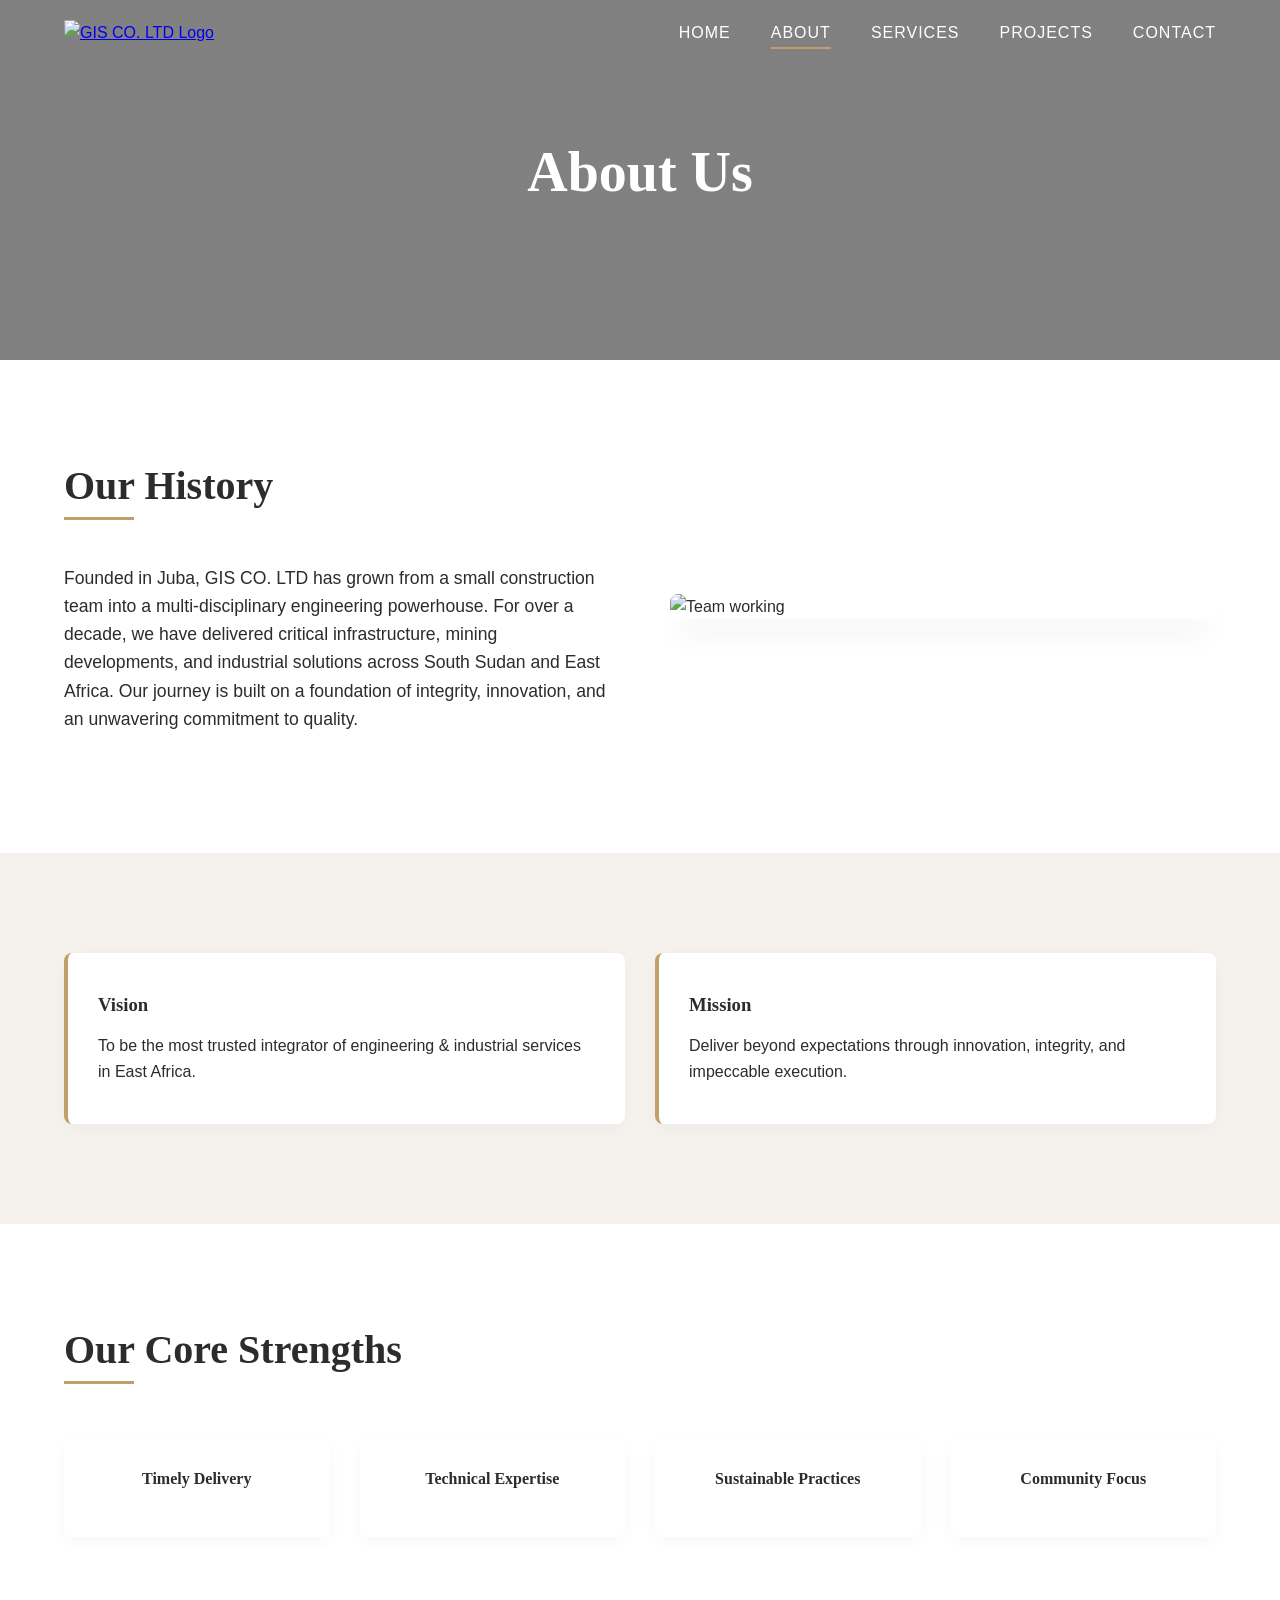
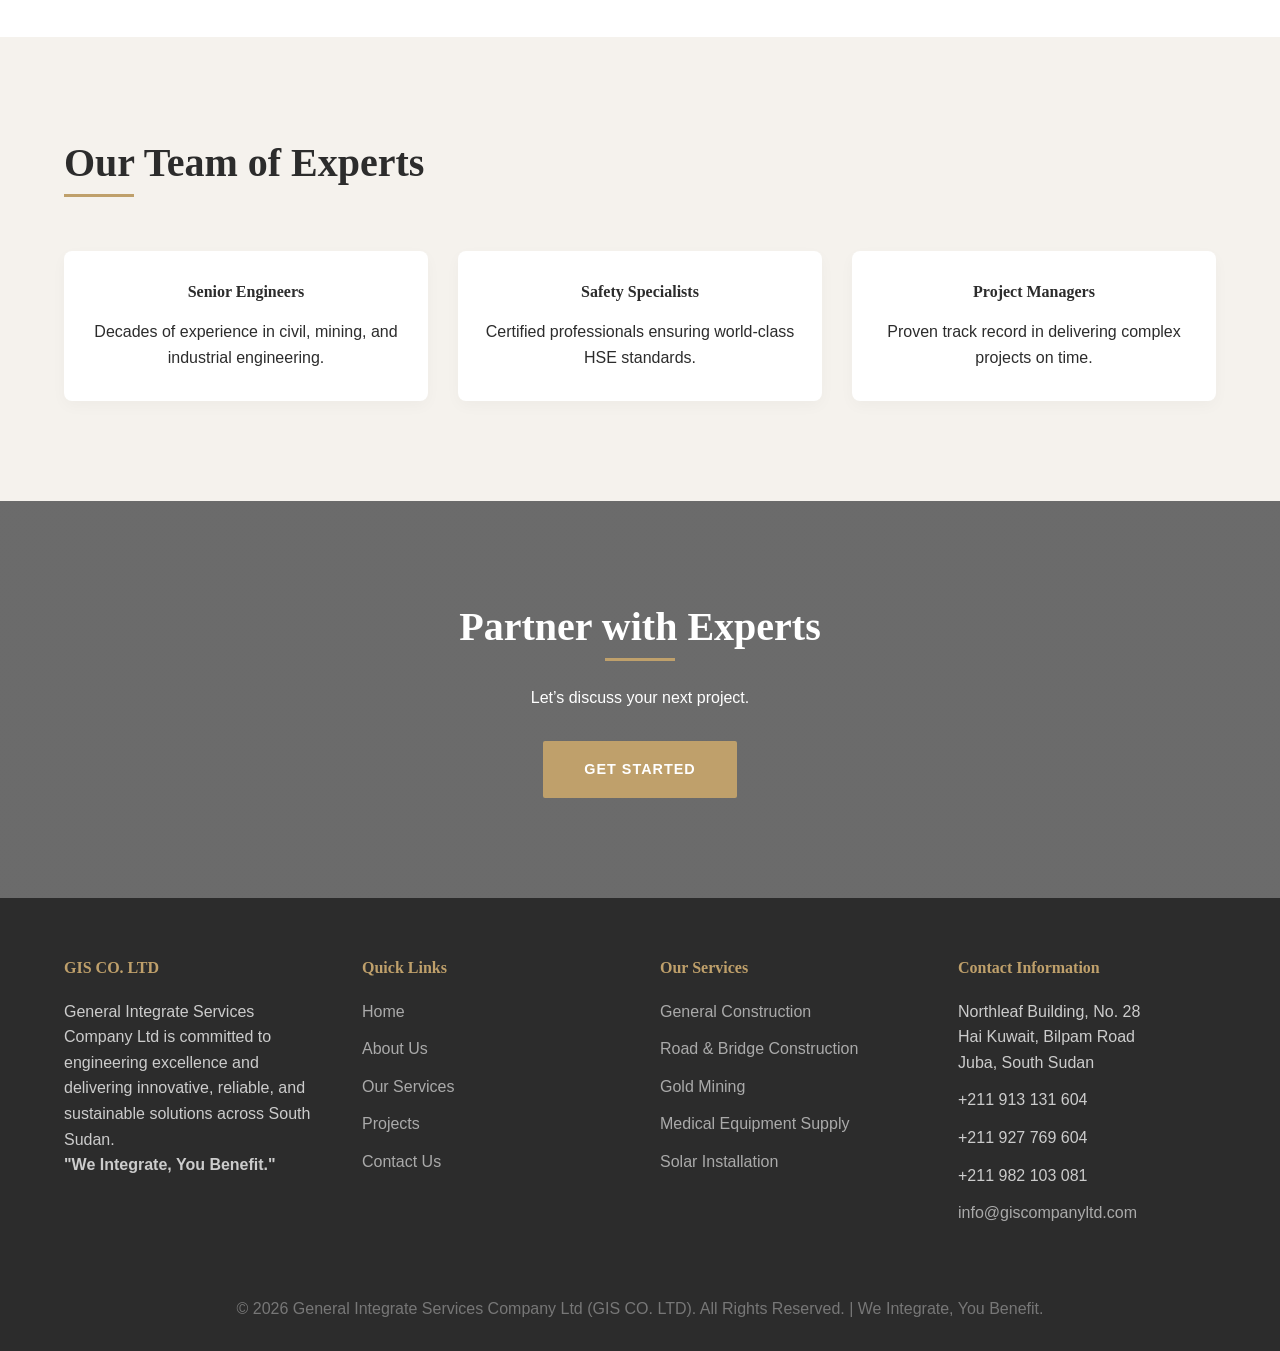
==== about.html @ f545935a "Update about.html" ====
<!DOCTYPE html>
<html lang="en">
<head>
  <meta charset="UTF-8">
  <meta name="viewport" content="width=device-width, initial-scale=1.0">
  <title>GIS CO. LTD – About Us</title>
  <link rel="stylesheet" href="style.css">
</head>
<body>
  <header id="header">
    <div class="container nav-container">
      <div class="logo">
  <a href="index.html">
    <img src="assets/aroadlogo.jpg" alt="GIS CO. LTD Logo">
  </a>
</div>
      <div class="hamburger" id="hamburger"><span></span><span></span><span></span></div>
      <ul class="nav-menu" id="navMenu">
        <li><a href="index.html" class="nav-link">Home</a></li>
        <li><a href="about.html" class="nav-link active">About</a></li>
        <li class="dropdown">
          <a href="services.html" class="nav-link">Services <i class="fas fa-chevron-down"></i></a>
          <div class="dropdown-content">
            <a href="services.html#general-construction">General Construction</a>
            <a href="services.html#real-estate">Real Estate</a>
            <a href="services.html#road-bridge">Road & Bridge</a>
            <a href="services.html#gold-mining">Gold Mining</a>
            <a href="services.html#agriculture">Agriculture</a>
            <a href="services.html#medical-equipment">Medical Equipment</a>
            <a href="services.html#safety-materials">Safety Materials</a>
            <a href="services.html#import-export">Import & Export</a>
            <a href="services.html#petroleum-supply">Petroleum Supply</a>
            <a href="services.html#solar-installation">Solar Installation</a>
            <a href="services.html#heavy-equipment">Heavy Equipment Hire</a>
          </div>
        </li>
        <li><a href="projects.html" class="nav-link">Projects</a></li>
        <li><a href="contact.html" class="nav-link">Contact</a></li>
      </ul>
    </div>
  </header>

  <!-- Page Header with half background -->
  <div class="page-header" style="background: linear-gradient(rgba(44,44,44,0.6), rgba(44,44,44,0.6)), url('https://images.unsplash.com/photo-1581094794329-c8112a89af12?q=80&w=2070') center/cover no-repeat;">
    <div class="container"><h1>About Us</h1></div>
  </div>

  <!-- History with team image -->
  <section class="section-padding">
    <div class="container">
      <div class="about-grid">
        <div class="about-text">
          <h2>Our History</h2>
          <p>Founded in Juba, GIS CO. LTD has grown from a small construction team into a multi‑disciplinary engineering powerhouse. For over a decade, we have delivered critical infrastructure, mining developments, and industrial solutions across South Sudan and East Africa. Our journey is built on a foundation of integrity, innovation, and an unwavering commitment to quality.</p>
        </div>
        <div class="about-image"><img src="assets/aroadhigh.jpg" alt="Team working" loading="lazy"></div>
      </div>
    </div>
  </section>

  <!-- Vision & Mission -->
  <section class="section-padding bg-beige">
    <div class="container">
      <div class="vision-mission">
        <div class="vm-card"><i class="fas fa-eye"></i><h3>Vision</h3><p>To be the most trusted integrator of engineering & industrial services in East Africa.</p></div>
        <div class="vm-card"><i class="fas fa-bullseye"></i><h3>Mission</h3><p>Deliver beyond expectations through innovation, integrity, and impeccable execution.</p></div>
      </div>
    </div>
  </section>

  <!-- Core Strengths -->
  <section class="section-padding">
    <div class="container">
      <h2>Our Core Strengths</h2>
      <div class="core-values" style="grid-template-columns: repeat(4,1fr);">
        <div class="value-card"><i class="fas fa-clock"></i><h4>Timely Delivery</h4></div>
        <div class="value-card"><i class="fas fa-microscope"></i><h4>Technical Expertise</h4></div>
        <div class="value-card"><i class="fas fa-leaf"></i><h4>Sustainable Practices</h4></div>
        <div class="value-card"><i class="fas fa-hand-holding-heart"></i><h4>Community Focus</h4></div>
      </div>
    </div>
  </section>

  <!-- Team Section (expertise, no names/images) -->
  <section class="section-padding bg-beige">
    <div class="container">
      <h2>Our Team of Experts</h2>
      <div class="core-values" style="grid-template-columns: repeat(3,1fr);">
        <div class="value-card"><i class="fas fa-users"></i><h4>Senior Engineers</h4><p>Decades of experience in civil, mining, and industrial engineering.</p></div>
        <div class="value-card"><i class="fas fa-helmet-safety"></i><h4>Safety Specialists</h4><p>Certified professionals ensuring world‑class HSE standards.</p></div>
        <div class="value-card"><i class="fas fa-chart-line"></i><h4>Project Managers</h4><p>Proven track record in delivering complex projects on time.</p></div>
      </div>
    </div>
  </section>

  <!-- Call to Action -->
  <section class="cta-section">
    <div class="container">
      <h2>Partner with Experts</h2>
      <p>Let’s discuss your next project.</p>
      <a href="contact.html" class="btn btn-gold">Get Started</a>
    </div>
  </section>

  <!-- Footer -->
<footer>
  <div class="footer-grid">
    
    <!-- Company Info -->
    <div class="footer-col">
      <h4>GIS CO. LTD</h4>
      <p>General Integrate Services Company Ltd is committed to engineering excellence and delivering innovative, reliable, and sustainable solutions across South Sudan.</p>
      <p><strong>"We Integrate, You Benefit."</strong></p>
    </div>

    <!-- Quick Links -->
    <div class="footer-col">
      <h4>Quick Links</h4>
      <ul>
        <li><a href="index.html">Home</a></li>
        <li><a href="about.html">About Us</a></li>
        <li><a href="services.html">Our Services</a></li>
        <li><a href="projects.html">Projects</a></li>
        <li><a href="contact.html">Contact Us</a></li>
      </ul>
    </div>

    <!-- Services -->
    <div class="footer-col">
      <h4>Our Services</h4>
      <ul>
        <li><a href="services.html#general-construction">General Construction</a></li>
        <li><a href="services.html#road-bridge">Road & Bridge Construction</a></li>
        <li><a href="services.html#gold-mining">Gold Mining</a></li>
        <li><a href="services.html#medical-equipment">Medical Equipment Supply</a></li>
        <li><a href="services.html#solar-installation">Solar Installation</a></li>
      </ul>
    </div>

    <!-- Contact Info -->
    <div class="footer-col">
      <h4>Contact Information</h4>
      <ul class="contact-info">
        <li><i class="fas fa-map-marker-alt"></i> Northleaf Building, No. 28<br>
            Hai Kuwait, Bilpam Road<br>
            Juba, South Sudan</li>

        <li><i class="fas fa-phone-alt"></i> +211 913 131 604</li>
        <li><i class="fas fa-phone-alt"></i> +211 927 769 604</li>
        <li><i class="fas fa-phone-alt"></i> +211 982 103 081</li>

        <li><i class="fas fa-envelope"></i> 
          <a href="mailto:giscompanyltd.com">info@giscompanyltd.com</a>
        </li>
      </ul>

      <!-- Social Icons -->
      <div class="social-icons">
        <a href="#" target="_blank"><i class="fab fa-facebook-f"></i></a>
        <a href="#" target="_blank"><i class="fab fa-linkedin-in"></i></a>
        <a href="#" target="_blank"><i class="fab fa-instagram"></i></a>
      </div>
    </div>

  </div>

  <!-- Bottom Copyright -->
  <div class="copyright">
    © 2026 General Integrate Services Company Ltd (GIS CO. LTD). All Rights Reserved. | We Integrate, You Benefit.
  </div>
</footer>
  
<script src="script.js"></script>
</body>
</html>
---- style.css ----
/* ---------- RESET & BASE ---------- */
* {
  margin: 0;
  padding: 0;
  box-sizing: border-box;
}

:root {
  --charcoal: #2c2c2c;
  --gold: #bfa06b;
  --white: #ffffff;
  --beige: #f5f2ed;
  --light-gray: #f8f8f8;
  --dark-overlay: rgba(44, 44, 44, 0.7);
  --transition: all 0.3s ease;
  --font-serif: 'Playfair Display', serif;
  --font-sans: 'Lato', sans-serif;
}

body {
  font-family: var(--font-sans);
  color: var(--charcoal);
  background-color: var(--white);
  overflow-x: hidden;
  line-height: 1.6;
}

h1, h2, h3, h4, h5, h6 {
  font-family: var(--font-serif);
  font-weight: 600;
  line-height: 1.3;
  margin-bottom: 1rem;
}

h2 {
  font-size: 2.5rem;
  position: relative;
  display: inline-block;
  margin-bottom: 2rem;
}
h2:after {
  content: '';
  position: absolute;
  bottom: -8px;
  left: 0;
  width: 70px;
  height: 3px;
  background: var(--gold);
}

img {
  max-width: 100%;
  height: auto;
  display: block;
}

.container {
  width: 90%;
  max-width: 1300px;
  margin: 0 auto;
}

/* ---------- BUTTONS ---------- */
.btn {
  display: inline-block;
  padding: 1rem 2.5rem;
  background-color: var(--gold);
  color: var(--white);
  text-decoration: none;
  font-weight: 600;
  border: none;
  border-radius: 2px;
  transition: var(--transition);
  cursor: pointer;
  letter-spacing: 1px;
  text-transform: uppercase;
  font-size: 0.9rem;
  border: 1px solid transparent;
}
.btn:hover {
  background-color: #a88a5a;
  transform: translateY(-3px);
  box-shadow: 0 5px 15px rgba(0, 0, 0, 0.1);
}
.btn-outline {
  background: transparent;
  border: 1px solid var(--gold);
  color: var(--gold);
}
.btn-outline:hover {
  background: var(--gold);
  color: var(--white);
}
.btn-gold {
  background: var(--gold);
  color: var(--white);
}

/* ---------- HEADER & NAVIGATION ---------- */
header {
  position: fixed;
  top: 0;
  left: 0;
  width: 100%;
  background: transparent;
  z-index: 1000;
  transition: var(--transition);
  padding: 20px 0;
}
header.scrolled {
  background: rgba(255,255,255,0.95);
  backdrop-filter: blur(8px);
  box-shadow: 0 2px 20px rgba(0,0,0,0.05);
  padding: 10px 0;
}
header.scrolled .logo-text,
header.scrolled .nav-menu a {
  color: var(--charcoal);
}
header.scrolled .nav-menu a:before {
  background: var(--gold);
}

.nav-container {
  display: flex;
  justify-content: space-between;
  align-items: center;
}

.logo-text {
  font-family: var(--font-serif);
  font-size: 1.9rem;
  font-weight: 700;
  color: var(--white);
  transition: var(--transition);
}
.logo-text span {
  color: var(--gold);
}

.nav-menu {
  display: flex;
  list-style: none;
  gap: 40px;
}
.nav-menu li {
  position: relative;
}
.nav-menu a {
  text-decoration: none;
  color: var(--white);
  font-weight: 500;
  font-size: 1rem;
  text-transform: uppercase;
  letter-spacing: 1px;
  padding: 8px 0;
  transition: var(--transition);
  position: relative;
}
.nav-menu a:before {
  content: '';
  position: absolute;
  bottom: 0;
  left: 0;
  width: 0;
  height: 2px;
  background: var(--gold);
  transition: var(--transition);
}
.nav-menu a:hover:before,
.nav-menu a.active:before {
  width: 100%;
}

/* dropdown */
.dropdown-content {
  position: absolute;
  top: 100%;
  left: -20px;
  background: var(--white);
  min-width: 250px;
  box-shadow: 0 10px 30px rgba(0,0,0,0.1);
  border-radius: 4px;
  padding: 12px 0;
  opacity: 0;
  visibility: hidden;
  transform: translateY(10px);
  transition: var(--transition);
  border: 1px solid var(--beige);
  z-index: 100;
}
.dropdown:hover .dropdown-content {
  opacity: 1;
  visibility: visible;
  transform: translateY(0);
}
.dropdown-content a {
  display: block;
  padding: 8px 20px;
  color: var(--charcoal);
  text-transform: none;
  font-weight: 400;
  font-size: 0.95rem;
  border-left: 3px solid transparent;
}
.dropdown-content a:hover {
  background: var(--beige);
  border-left: 3px solid var(--gold);
  color: var(--charcoal);
}
.dropdown-content a:before { display: none; }

/* mobile menu */
.hamburger {
  display: none;
  flex-direction: column;
  gap: 6px;
  cursor: pointer;
  z-index: 2000;
}
.hamburger span {
  width: 30px;
  height: 3px;
  background: var(--gold);
  transition: var(--transition);
}
header.scrolled .hamburger span {
  background: var(--charcoal);
}

/* ---------- HERO (index) ---------- */
.hero {
  height: 100vh;
  display: flex;
  align-items: center;
  justify-content: center;
  text-align: center;
  color: var(--white);
}
.hero-content h1 {
  font-size: clamp(2.2rem, 8vw, 5rem);
  font-weight: 700;
  line-height: 1.1;
  max-width: 1000px;
  margin: 0 auto 20px;
}
.hero-content .typing-container {
  font-size: 1.8rem;
  margin-bottom: 40px;
  min-height: 4rem;
}
.hero-content .typing {
  color: var(--gold);
  font-weight: 500;
  border-right: 3px solid var(--gold);
  padding-right: 8px;
}

/* ---------- PAGE HEADER (other pages) ---------- */
.page-header {
  height: 40vh;
  display: flex;
  align-items: center;
  justify-content: center;
  text-align: center;
  color: var(--white);
  background-size: cover;
  background-position: center;
}
.page-header h1 {
  font-size: 3.5rem;
  font-weight: 700;
}

/* ---------- SECTIONS ---------- */
.section-padding {
  padding: 100px 0;
}
.bg-beige {
  background-color: var(--beige);
}

/* about grid */
.about-grid {
  display: grid;
  grid-template-columns: 1fr 1fr;
  gap: 60px;
  align-items: center;
}
.about-text p {
  color: var(--charcoal);
  font-size: 1.1rem;
  margin: 20px 0;
}
.about-image img {
  width: 100%;
  border-radius: 8px;
  box-shadow: 0 20px 30px -10px rgba(0,0,0,0.2);
}

/* vision mission cards */
.vision-mission {
  display: grid;
  grid-template-columns: 1fr 1fr;
  gap: 30px;
}
.vm-card {
  background: var(--white);
  padding: 40px 30px;
  border-radius: 8px;
  box-shadow: 0 5px 20px rgba(0,0,0,0.03);
  border-left: 4px solid var(--gold);
  transition: var(--transition);
}
.vm-card:hover {
  transform: translateY(-5px);
  box-shadow: 0 15px 30px rgba(0,0,0,0.1);
}
.vm-card i {
  font-size: 2.5rem;
  color: var(--gold);
  margin-bottom: 20px;
}

/* core values / strengths */
.core-values {
  display: grid;
  gap: 30px;
  margin-top: 30px;
}
.value-card {
  background: var(--white);
  padding: 30px 20px;
  text-align: center;
  border-radius: 8px;
  box-shadow: 0 5px 15px rgba(0,0,0,0.03);
  transition: var(--transition);
  border: 1px solid transparent;
}
.value-card:hover {
  border-color: var(--gold);
  transform: scale(1.02);
  box-shadow: 0 10px 25px rgba(191,160,107,0.1);
}
.value-card i {
  font-size: 2rem;
  color: var(--gold);
  margin-bottom: 15px;
}

/* services grid (detailed) */
.services-grid {
  display: grid;
  grid-template-columns: repeat(auto-fill, minmax(340px, 1fr));
  gap: 30px;
  margin-top: 30px;
}
.service-card {
  background: var(--white);
  border-radius: 8px;
  overflow: hidden;
  box-shadow: 0 5px 20px rgba(0,0,0,0.02);
  transition: var(--transition);
  border: 1px solid #eee;
}
.service-card:hover {
  transform: translateY(-8px);
  box-shadow: 0 20px 30px -10px rgba(191,160,107,0.2);
  border-color: var(--gold);
}
.service-img {
  height: 220px;
  background-size: cover;
  background-position: center;
}
.service-info {
  padding: 25px;
}
.service-info h3 {
  color: var(--charcoal);
  font-size: 1.6rem;
  margin-bottom: 10px;
}
.service-bullets {
  list-style: none;
  margin: 15px 0;
}
.service-bullets li {
  margin-bottom: 6px;
  font-size: 0.95rem;
  display: flex;
  align-items: center;
  gap: 8px;
}
.service-bullets li i {
  color: var(--gold);
  font-size: 0.8rem;
}
.service-desc {
  color: #555;
  font-size: 0.95rem;
  margin: 15px 0 0;
  font-style: italic;
  border-top: 1px dashed #ddd;
  padding-top: 15px;
}

/* projects grid */
.projects-grid {
  display: grid;
  grid-template-columns: repeat(3, 1fr);
  gap: 20px;
}
.project-item {
  position: relative;
  overflow: hidden;
  border-radius: 8px;
  cursor: pointer;
  aspect-ratio: 4/3;
}
.project-item img {
  width: 100%;
  height: 100%;
  object-fit: cover;
  transition: transform 0.6s;
}
.project-item:hover img {
  transform: scale(1.08);
}
.project-overlay {
  position: absolute;
  top: 0;
  left: 0;
  width: 100%;
  height: 100%;
  background: linear-gradient(to top, rgba(44,44,44,0.9), transparent);
  display: flex;
  align-items: flex-end;
  padding: 20px;
  opacity: 0;
  transition: var(--transition);
}
.project-item:hover .project-overlay {
  opacity: 1;
}
.project-overlay h4 {
  color: var(--gold);
  font-size: 1.3rem;
}

/* lightbox (simple) */
.lightbox {
  position: fixed;
  top: 0; left: 0; width: 100%; height: 100%;
  background: rgba(44,44,44,0.95);
  z-index: 3000;
  display: flex;
  align-items: center;
  justify-content: center;
  opacity: 0;
  visibility: hidden;
  transition: var(--transition);
}
.lightbox.active {
  opacity: 1;
  visibility: visible;
}
.lightbox img {
  max-width: 90%;
  max-height: 90%;
  border: 3px solid var(--gold);
}
.close-lightbox {
  position: absolute;
  top: 30px; right: 50px;
  color: var(--gold);
  font-size: 3rem;
  cursor: pointer;
}

/* contact page */
.contact-grid {
  display: grid;
  grid-template-columns: 1fr 1fr;
  gap: 50px;
}
.contact-form input, .contact-form textarea {
  width: 100%;
  padding: 16px;
  margin-bottom: 20px;
  background: var(--light-gray);
  border: 1px solid #ddd;
  border-radius: 4px;
  color: var(--charcoal);
  transition: var(--transition);
}
.contact-form input:focus, .contact-form textarea:focus {
  outline: none;
  border-color: var(--gold);
}
.contact-form button {
  border: none;
  background: var(--gold);
  color: var(--white);
  padding: 16px 40px;
  font-weight: 700;
  width: 100%;
  border-radius: 4px;
  transition: var(--transition);
  cursor: pointer;
}
.contact-form button:hover {
  background: transparent;
  border: 2px solid var(--gold);
  color: var(--gold);
}
.contact-details i {
  color: var(--gold);
  width: 30px;
}
.contact-details p {
  margin: 20px 0;
}
.contact-details a {
  color: var(--charcoal);
  text-decoration: none;
}
.contact-details a:hover {
  color: var(--gold);
}
.map {
  margin-top: 40px;
  border-radius: 8px;
  overflow: hidden;
  border: 2px solid #eee;
}

/* CTA Section (common background) */
.cta-section {
  background: linear-gradient(var(--dark-overlay), var(--dark-overlay)), url('https://images.unsplash.com/photo-1541888946425-d81bb19240f5?q=80&w=2070') center/cover fixed;
  padding: 100px 0;
  text-align: center;
  color: var(--white);
}
.cta-section h2 {
  color: var(--white);
}
.cta-section h2:after {
  background: var(--gold);
  left: 50%;
  transform: translateX(-50%);
}
.cta-section .btn {
  margin-top: 30px;
}

/* footer */
footer {
  background: var(--charcoal);
  color: #ccc;
  padding: 60px 5% 30px;
}
.footer-grid {
  display: grid;
  grid-template-columns: repeat(auto-fit, minmax(200px, 1fr));
  gap: 40px;
  max-width: 1300px;
  margin: 0 auto;
}
.footer-col h4 {
  color: var(--gold);
  margin-bottom: 20px;
}
.footer-col ul {
  list-style: none;
}
.footer-col li {
  margin: 12px 0;
}
.footer-col a {
  color: #aaa;
  text-decoration: none;
  transition: var(--transition);
}
.footer-col a:hover {
  color: var(--gold);
}
.social-icons {
  display: flex;
  gap: 20px;
  margin-top: 20px;
}
.social-icons a {
  color: #aaa;
  font-size: 1.4rem;
  transition: var(--transition);
}
.social-icons a:hover {
  color: var(--gold);
  transform: translateY(-3px);
}
.copyright {
  text-align: center;
  margin-top: 50px;
  color: #777;
}

/* floating whatsapp */
.whatsapp-float {
  position: fixed;
  bottom: 30px;
  right: 30px;
  background: #25D366;
  width: 60px;
  height: 60px;
  border-radius: 50%;
  display: flex;
  align-items: center;
  justify-content: center;
  color: white;
  font-size: 2rem;
  box-shadow: 0 10px 20px rgba(0,0,0,0.2);
  z-index: 100;
  transition: var(--transition);
}
.whatsapp-float:hover {
  transform: scale(1.1);
  background: #128C7E;
}

/* ---------- RESPONSIVE ---------- */
@media (max-width: 992px) {
  .hamburger {
    display: flex;
  }
  .nav-menu {
    position: fixed;
    top: 0;
    right: -100%;
    width: 300px;
    height: 100vh;
    background: var(--white);
    flex-direction: column;
    padding: 100px 30px;
    gap: 25px;
    transition: 0.4s;
    box-shadow: -5px 0 20px rgba(0,0,0,0.1);
  }
  .nav-menu.active {
    right: 0;
  }
  .nav-menu a {
    color: var(--charcoal);
  }
  .dropdown-content {
    position: static;
    opacity: 1;
    visibility: visible;
    transform: none;
    background: transparent;
    box-shadow: none;
    padding: 10px 0 0 20px;
    display: none;
    border: none;
  }
  .dropdown.open .dropdown-content {
    display: block;
  }
  .dropdown-content a {
    padding: 8px 0;
    border-left: none;
  }
  .about-grid, .contact-grid, .vision-mission {
    grid-template-columns: 1fr;
  }
  .core-values {
    grid-template-columns: repeat(2,1fr) !important;
  }
  .projects-grid {
    grid-template-columns: repeat(2,1fr);
  }
}
@media (max-width: 600px) {
  h2 {
    font-size: 2rem;
  }
  .hero-content .typing-container {
    font-size: 1.2rem;
  }
  .core-values {
    grid-template-columns: 1fr !important;
  }
  .projects-grid {
    grid-template-columns: 1fr;
  }
}
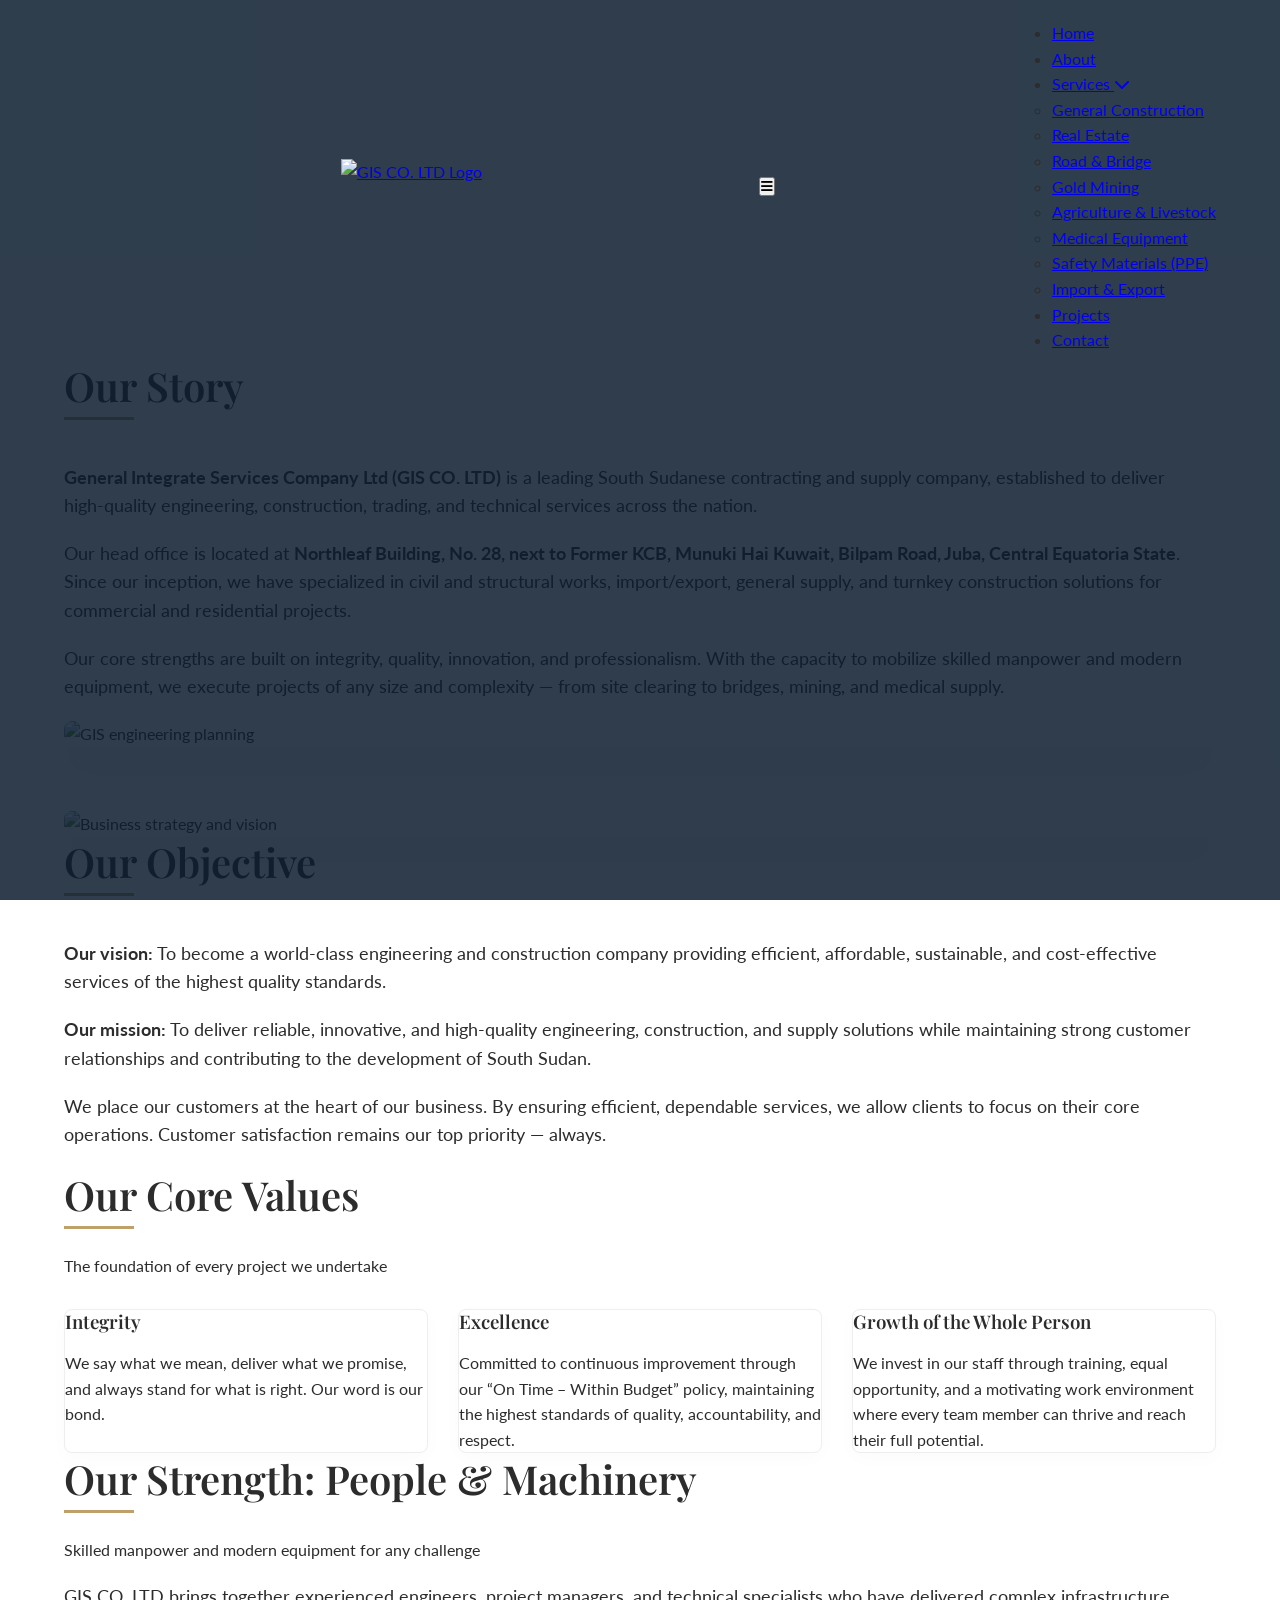
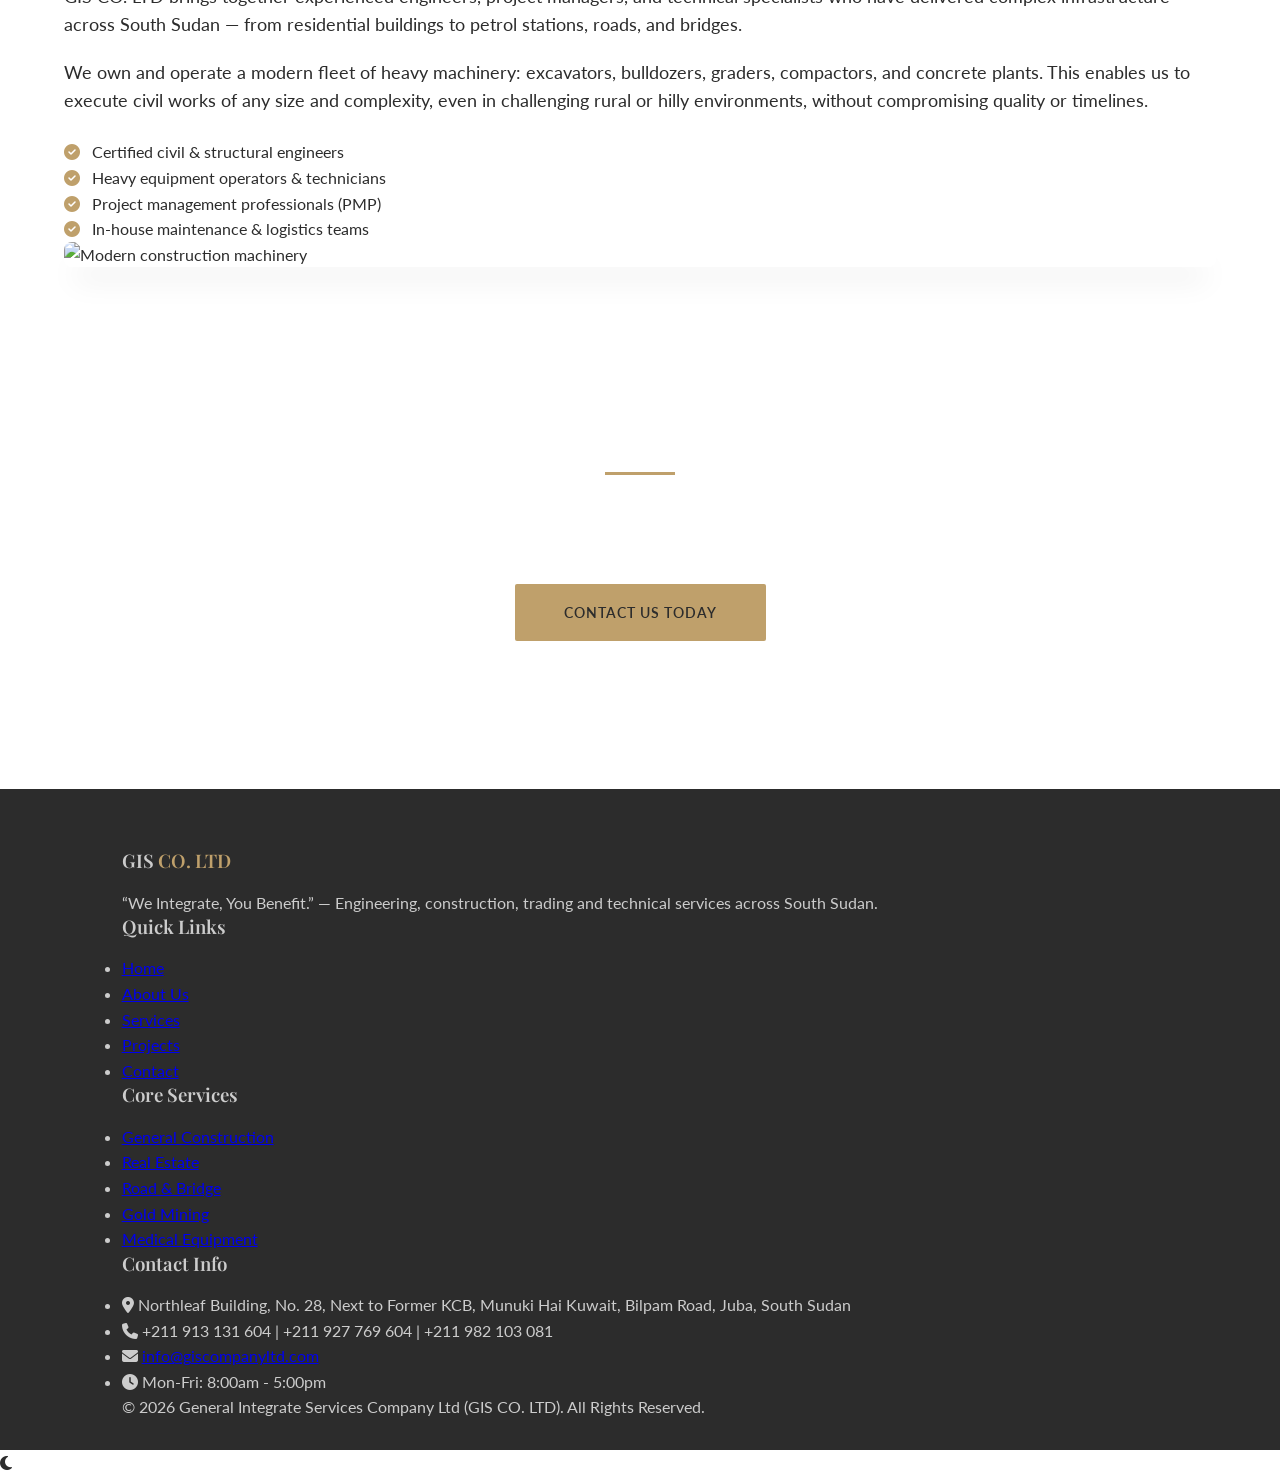
==== commit 1164871c: "Update about.html" ====
--- a/about.html
+++ b/about.html
@@ -1,175 +1,218 @@
 <!DOCTYPE html>
 <html lang="en">
 <head>
-  <meta charset="UTF-8">
-  <meta name="viewport" content="width=device-width, initial-scale=1.0">
-  <title>GIS CO. LTD – About Us</title>
-  <link rel="stylesheet" href="style.css">
+    <meta charset="UTF-8">
+    <meta name="viewport" content="width=device-width, initial-scale=1.0">
+    <title>About Us | GIS CO. LTD</title>
+    <!-- same fonts & css -->
+    <link rel="stylesheet" href="https://fonts.googleapis.com/css2?family=Playfair+Display:wght@400;500;600;700&family=Lato:wght@300;400;700&display=swap">
+    <link rel="stylesheet" href="https://cdnjs.cloudflare.com/ajax/libs/font-awesome/6.4.0/css/all.min.css">
+    <link rel="stylesheet" href="style.css">
+    <!-- tiny style for text logo (same as index) -->
+    <style>
+        .logo-text { font-size: 1.8rem; font-weight: 700; color: var(--gold, #c8a645); line-height: 1.2; }
+        .logo-text span { color: #fff; font-weight: 400; font-size: 1.2rem; display: block; }
+        @media (min-width: 768px) { .logo-text span { display: inline; margin-left: 0.5rem; } }
+    </style>
 </head>
 <body>
-  <header id="header">
-    <div class="container nav-container">
-      <div class="logo">
+    <!-- Header & Navigation (GIS CO. LTD) -->
+    <header>
+        <div class="container nav-container">
+            <a href="index.html" class="logo">
+                <!-- text logo, no asset needed -->
+                <div class="logo">
   <a href="index.html">
-    <img src="assets/aroadlogo.jpg" alt="GIS CO. LTD Logo">
+    <img src="images/logo.png" alt="GIS CO. LTD Logo">
   </a>
 </div>
-      <div class="hamburger" id="hamburger"><span></span><span></span><span></span></div>
-      <ul class="nav-menu" id="navMenu">
-        <li><a href="index.html" class="nav-link">Home</a></li>
-        <li><a href="about.html" class="nav-link active">About</a></li>
-        <li class="dropdown">
-          <a href="services.html" class="nav-link">Services <i class="fas fa-chevron-down"></i></a>
-          <div class="dropdown-content">
-            <a href="services.html#general-construction">General Construction</a>
-            <a href="services.html#real-estate">Real Estate</a>
-            <a href="services.html#road-bridge">Road & Bridge</a>
-            <a href="services.html#gold-mining">Gold Mining</a>
-            <a href="services.html#agriculture">Agriculture</a>
-            <a href="services.html#medical-equipment">Medical Equipment</a>
-            <a href="services.html#safety-materials">Safety Materials</a>
-            <a href="services.html#import-export">Import & Export</a>
-            <a href="services.html#petroleum-supply">Petroleum Supply</a>
-            <a href="services.html#solar-installation">Solar Installation</a>
-            <a href="services.html#heavy-equipment">Heavy Equipment Hire</a>
-          </div>
-        </li>
-        <li><a href="projects.html" class="nav-link">Projects</a></li>
-        <li><a href="contact.html" class="nav-link">Contact</a></li>
-      </ul>
+            </a>
+            <button class="mobile-menu-btn">
+                <i class="fas fa-bars"></i>
+            </button>
+            <nav>
+                <ul>
+                    <li><a href="index.html">Home</a></li>
+                    <li><a href="about.html" class="active">About</a></li>
+                    <li>
+                        <a href="services.html">Services <i class="fas fa-chevron-down"></i></a>
+                        <ul class="dropdown">
+                            <li><a href="services.html#construction">General Construction</a></li>
+                            <li><a href="services.html#realestate">Real Estate</a></li>
+                            <li><a href="services.html#roadbridge">Road & Bridge</a></li>
+                            <li><a href="services.html#mining">Gold Mining</a></li>
+                            <li><a href="services.html#agriculture">Agriculture & Livestock</a></li>
+                            <li><a href="services.html#medical">Medical Equipment</a></li>
+                            <li><a href="services.html#safety">Safety Materials (PPE)</a></li>
+                            <li><a href="services.html#importexport">Import & Export</a></li>
+                        </ul>
+                    </li>
+                    <li><a href="projects.html">Projects</a></li>
+                    <li><a href="contact.html">Contact</a></li>
+                </ul>
+            </nav>
+        </div>
+    </header>
+
+    <!-- Page Header (unsplash background) -->
+    <section class="page-header">
+        <div class="page-header-bg" style="background-image: url('https://images.unsplash.com/photo-1581094794325-c8119a89af2c?ixlib=rb-4.0.3&auto=format&fit=crop&w=1950&q=80');"></div>
+        <div class="page-header-overlay"></div>
+        <div class="page-header-content">
+            <h1>About GIS CO. LTD</h1>
+            <p>Integrating expertise for South Sudan’s development</p>
+        </div>
+    </section>
+
+    <!-- About Content: Our Story & Objective (two blocks) -->
+    <section class="about"> 
+        <div class="container">
+            <!-- First row: Our Story (founded, registration, location) -->
+            <div class="about-content">
+                <div class="about-text">
+                    <h2>Our Story</h2>
+                    <p><strong>General Integrate Services Company Ltd (GIS CO. LTD)</strong> is a leading South Sudanese contracting and supply company, established to deliver high‑quality engineering, construction, trading, and technical services across the nation.</p>
+                    <p>Our head office is located at <strong>Northleaf Building, No. 28, next to Former KCB, Munuki Hai Kuwait, Bilpam Road, Juba, Central Equatoria State</strong>. Since our inception, we have specialized in civil and structural works, import/export, general supply, and turnkey construction solutions for commercial and residential projects.</p>
+                    <p>Our core strengths are built on integrity, quality, innovation, and professionalism. With the capacity to mobilize skilled manpower and modern equipment, we execute projects of any size and complexity — from site clearing to bridges, mining, and medical supply.</p>
+                </div>
+                <div class="about-image">
+                    <!-- unsplash: engineering/construction team -->
+                    <img src="https://images.unsplash.com/photo-1504307651254-35680f356dfd?ixlib=rb-4.0.3&auto=format&fit=crop&w=800&q=80" alt="GIS engineering planning">
+                </div>
+            </div>
+         
+            <!-- Second row: Our Objective / Mission & Vision -->
+            <div class="about-content" style="margin-top: 4rem;">
+                <div class="about-image">
+                    <img src="https://images.unsplash.com/photo-1542744173-05336fcc7ad4?ixlib=rb-4.0.3&auto=format&fit=crop&w=800&q=80" alt="Business strategy and vision">
+                </div>
+                <div class="about-text">
+                    <h2>Our Objective</h2>
+                    <p><strong>Our vision:</strong> To become a world‑class engineering and construction company providing efficient, affordable, sustainable, and cost‑effective services of the highest quality standards.</p>
+                    <p><strong>Our mission:</strong> To deliver reliable, innovative, and high‑quality engineering, construction, and supply solutions while maintaining strong customer relationships and contributing to the development of South Sudan.</p>
+                    <p>We place our customers at the heart of our business. By ensuring efficient, dependable services, we allow clients to focus on their core operations. Customer satisfaction remains our top priority — always.</p>
+                </div>
+            </div>
+        </div>
+    </section>
+
+    <!-- Core Values Section (three core values from profile) -->
+    <section class="services">
+        <div class="container">
+            <div class="section-title">
+                <h2>Our Core Values</h2>
+                <p>The foundation of every project we undertake</p>
+            </div>
+            <div class="services-grid">
+                <div class="service-card">
+                    <div class="service-content">
+                        <h3>Integrity</h3>
+                        <p>We say what we mean, deliver what we promise, and always stand for what is right. Our word is our bond.</p>
+                    </div>
+                </div>
+                <div class="service-card">
+                    <div class="service-content">
+                        <h3>Excellence</h3>
+                        <p>Committed to continuous improvement through our “On Time – Within Budget” policy, maintaining the highest standards of quality, accountability, and respect.</p>
+                    </div>
+                </div>
+                <div class="service-card">
+                    <div class="service-content">
+                        <h3>Growth of the Whole Person</h3>
+                        <p>We invest in our staff through training, equal opportunity, and a motivating work environment where every team member can thrive and reach their full potential.</p>
+                    </div>
+                </div>
+            </div>
+        </div>
+    </section>
+
+    <!-- Team Expertise & Modern Equipment Section -->
+    <section class="about">
+        <div class="container">
+            <div class="section-title">
+                <h2>Our Strength: People & Machinery</h2>
+                <p>Skilled manpower and modern equipment for any challenge</p>
+            </div>
+            <div class="about-content">
+                <div class="about-text">
+                    <p>GIS CO. LTD brings together experienced engineers, project managers, and technical specialists who have delivered complex infrastructure across South Sudan — from residential buildings to petrol stations, roads, and bridges.</p>
+                    <p>We own and operate a modern fleet of heavy machinery: excavators, bulldozers, graders, compactors, and concrete plants. This enables us to execute civil works of any size and complexity, even in challenging rural or hilly environments, without compromising quality or timelines.</p>
+                    <ul style="list-style: none; margin-top: 1.5rem;">
+                        <li><i class="fas fa-check-circle" style="color: var(--gold); margin-right: 0.5rem;"></i> Certified civil & structural engineers</li>
+                        <li><i class="fas fa-check-circle" style="color: var(--gold); margin-right: 0.5rem;"></i> Heavy equipment operators & technicians</li>
+                        <li><i class="fas fa-check-circle" style="color: var(--gold); margin-right: 0.5rem;"></i> Project management professionals (PMP)</li>
+                        <li><i class="fas fa-check-circle" style="color: var(--gold); margin-right: 0.5rem;"></i> In‑house maintenance & logistics teams</li>
+                    </ul>
+                </div>
+                <div class="about-image">
+                    <!-- unsplash: heavy machinery / construction equipment -->
+                    <img src="https://images.unsplash.com/photo-1581094794325-c8119a89af2c?ixlib=rb-4.0.3&auto=format&fit=crop&w=800&q=80" alt="Modern construction machinery">
+                </div>
+            </div>
+        </div>
+    </section>
+
+    <!-- Call to Action (ready to integrate) -->
+    <section class="cta-section" style="background-image: url('https://images.unsplash.com/photo-1541888946425-d81bb19240f5?ixlib=rb-4.0.3&auto=format&fit=crop&w=1950&q=80');">
+        <div style="position: absolute; top:0; left:0; width:100%; height:100%; background: rgba(11,28,45,0.85);"></div>
+        <div style="position: relative; z-index: 2; max-width: 800px; margin: 0 auto; text-align: center; color: white; padding: 3rem 1rem;">
+            <h2 style="font-size: 2.5rem; margin-bottom: 1.5rem;">Let’s build something great together</h2>
+            <p style="font-size: 1.2rem; margin-bottom: 2rem;">We integrate all services — you benefit from a single trusted partner.</p>
+            <a href="contact.html" class="btn" style="background: var(--gold); color: var(--charcoal); padding: 1rem 3rem; font-weight: 600;">Contact us today</a>
+        </div>
+    </section>
+
+    <!-- Footer (GIS CO. LTD details) -->
+    <footer>
+        <div class="container">
+            <div class="footer-content">
+                <div class="footer-column">
+                    <h3>GIS <span style="color: var(--gold);">CO. LTD</span></h3>
+                    <p>“We Integrate, You Benefit.” — Engineering, construction, trading and technical services across South Sudan.</p>
+                    <!-- no official social accounts provided, keep minimal -->
+                </div>
+                <div class="footer-column">
+                    <h3>Quick Links</h3>
+                    <ul class="footer-links">
+                        <li><a href="index.html">Home</a></li>
+                        <li><a href="about.html">About Us</a></li>
+                        <li><a href="services.html">Services</a></li>
+                        <li><a href="projects.html">Projects</a></li>
+                        <li><a href="contact.html">Contact</a></li>
+                    </ul>
+                </div>
+                <div class="footer-column">
+                    <h3>Core Services</h3>
+                    <ul class="footer-links">
+                        <li><a href="services.html#construction">General Construction</a></li>
+                        <li><a href="services.html#realestate">Real Estate</a></li>
+                        <li><a href="services.html#roadbridge">Road & Bridge</a></li>
+                        <li><a href="services.html#mining">Gold Mining</a></li>
+                        <li><a href="services.html#medical">Medical Equipment</a></li>
+                    </ul>
+                </div>
+                <div class="footer-column">
+                    <h3>Contact Info</h3>
+                    <ul class="footer-links">
+                        <li><i class="fas fa-map-marker-alt"></i> Northleaf Building, No. 28, Next to Former KCB, Munuki Hai Kuwait, Bilpam Road, Juba, South Sudan</li>
+                        <li><i class="fas fa-phone"></i> +211 913 131 604  |  +211 927 769 604  |  +211 982 103 081</li>
+                        <li><i class="fas fa-envelope"></i> <a href="mailto:info@giscompanyltd.com">info@giscompanyltd.com</a></li>
+                        <li><i class="fas fa-clock"></i> Mon-Fri: 8:00am - 5:00pm</li>
+                    </ul>
+                </div>
+            </div>
+            <div class="footer-bottom">
+                <p>&copy; 2026 General Integrate Services Company Ltd (GIS CO. LTD). All Rights Reserved.</p>
+            </div>
+        </div>
+    </footer>
+
+    <!-- Dark Mode Toggle (optional, kept) -->
+    <div class="dark-mode-toggle">
+        <i class="fas fa-moon"></i>
     </div>
-  </header>
-
-  <!-- Page Header with half background -->
-  <div class="page-header" style="background: linear-gradient(rgba(44,44,44,0.6), rgba(44,44,44,0.6)), url('https://images.unsplash.com/photo-1581094794329-c8112a89af12?q=80&w=2070') center/cover no-repeat;">
-    <div class="container"><h1>About Us</h1></div>
-  </div>
-
-  <!-- History with team image -->
-  <section class="section-padding">
-    <div class="container">
-      <div class="about-grid">
-        <div class="about-text">
-          <h2>Our History</h2>
-          <p>Founded in Juba, GIS CO. LTD has grown from a small construction team into a multi‑disciplinary engineering powerhouse. For over a decade, we have delivered critical infrastructure, mining developments, and industrial solutions across South Sudan and East Africa. Our journey is built on a foundation of integrity, innovation, and an unwavering commitment to quality.</p>
-        </div>
-        <div class="about-image"><img src="assets/aroadhigh.jpg" alt="Team working" loading="lazy"></div>
-      </div>
-    </div>
-  </section>
-
-  <!-- Vision & Mission -->
-  <section class="section-padding bg-beige">
-    <div class="container">
-      <div class="vision-mission">
-        <div class="vm-card"><i class="fas fa-eye"></i><h3>Vision</h3><p>To be the most trusted integrator of engineering & industrial services in East Africa.</p></div>
-        <div class="vm-card"><i class="fas fa-bullseye"></i><h3>Mission</h3><p>Deliver beyond expectations through innovation, integrity, and impeccable execution.</p></div>
-      </div>
-    </div>
-  </section>
-
-  <!-- Core Strengths -->
-  <section class="section-padding">
-    <div class="container">
-      <h2>Our Core Strengths</h2>
-      <div class="core-values" style="grid-template-columns: repeat(4,1fr);">
-        <div class="value-card"><i class="fas fa-clock"></i><h4>Timely Delivery</h4></div>
-        <div class="value-card"><i class="fas fa-microscope"></i><h4>Technical Expertise</h4></div>
-        <div class="value-card"><i class="fas fa-leaf"></i><h4>Sustainable Practices</h4></div>
-        <div class="value-card"><i class="fas fa-hand-holding-heart"></i><h4>Community Focus</h4></div>
-      </div>
-    </div>
-  </section>
-
-  <!-- Team Section (expertise, no names/images) -->
-  <section class="section-padding bg-beige">
-    <div class="container">
-      <h2>Our Team of Experts</h2>
-      <div class="core-values" style="grid-template-columns: repeat(3,1fr);">
-        <div class="value-card"><i class="fas fa-users"></i><h4>Senior Engineers</h4><p>Decades of experience in civil, mining, and industrial engineering.</p></div>
-        <div class="value-card"><i class="fas fa-helmet-safety"></i><h4>Safety Specialists</h4><p>Certified professionals ensuring world‑class HSE standards.</p></div>
-        <div class="value-card"><i class="fas fa-chart-line"></i><h4>Project Managers</h4><p>Proven track record in delivering complex projects on time.</p></div>
-      </div>
-    </div>
-  </section>
-
-  <!-- Call to Action -->
-  <section class="cta-section">
-    <div class="container">
-      <h2>Partner with Experts</h2>
-      <p>Let’s discuss your next project.</p>
-      <a href="contact.html" class="btn btn-gold">Get Started</a>
-    </div>
-  </section>
-
-  <!-- Footer -->
-<footer>
-  <div class="footer-grid">
-    
-    <!-- Company Info -->
-    <div class="footer-col">
-      <h4>GIS CO. LTD</h4>
-      <p>General Integrate Services Company Ltd is committed to engineering excellence and delivering innovative, reliable, and sustainable solutions across South Sudan.</p>
-      <p><strong>"We Integrate, You Benefit."</strong></p>
-    </div>
-
-    <!-- Quick Links -->
-    <div class="footer-col">
-      <h4>Quick Links</h4>
-      <ul>
-        <li><a href="index.html">Home</a></li>
-        <li><a href="about.html">About Us</a></li>
-        <li><a href="services.html">Our Services</a></li>
-        <li><a href="projects.html">Projects</a></li>
-        <li><a href="contact.html">Contact Us</a></li>
-      </ul>
-    </div>
-
-    <!-- Services -->
-    <div class="footer-col">
-      <h4>Our Services</h4>
-      <ul>
-        <li><a href="services.html#general-construction">General Construction</a></li>
-        <li><a href="services.html#road-bridge">Road & Bridge Construction</a></li>
-        <li><a href="services.html#gold-mining">Gold Mining</a></li>
-        <li><a href="services.html#medical-equipment">Medical Equipment Supply</a></li>
-        <li><a href="services.html#solar-installation">Solar Installation</a></li>
-      </ul>
-    </div>
-
-    <!-- Contact Info -->
-    <div class="footer-col">
-      <h4>Contact Information</h4>
-      <ul class="contact-info">
-        <li><i class="fas fa-map-marker-alt"></i> Northleaf Building, No. 28<br>
-            Hai Kuwait, Bilpam Road<br>
-            Juba, South Sudan</li>
-
-        <li><i class="fas fa-phone-alt"></i> +211 913 131 604</li>
-        <li><i class="fas fa-phone-alt"></i> +211 927 769 604</li>
-        <li><i class="fas fa-phone-alt"></i> +211 982 103 081</li>
-
-        <li><i class="fas fa-envelope"></i> 
-          <a href="mailto:giscompanyltd.com">info@giscompanyltd.com</a>
-        </li>
-      </ul>
-
-      <!-- Social Icons -->
-      <div class="social-icons">
-        <a href="#" target="_blank"><i class="fab fa-facebook-f"></i></a>
-        <a href="#" target="_blank"><i class="fab fa-linkedin-in"></i></a>
-        <a href="#" target="_blank"><i class="fab fa-instagram"></i></a>
-      </div>
-    </div>
-
-  </div>
-
-  <!-- Bottom Copyright -->
-  <div class="copyright">
-    © 2026 General Integrate Services Company Ltd (GIS CO. LTD). All Rights Reserved. | We Integrate, You Benefit.
-  </div>
-</footer>
-  
-<script src="script.js"></script>
+
+    <!-- original script (typing effect not used here but fine) -->
+    <script src="script.js"></script>
 </body>
 </html>
--- a/style.css
+++ b/style.css
@@ -136,6 +136,37 @@
 }
 .logo-text span {
   color: var(--gold);
+}
+
+/* Logo Container */
+.logo {
+  display: flex;
+  align-items: center;
+}
+
+/* Logo Image */
+.logo img {
+  height: 55px;              /* Main size */
+  width: auto;
+  object-fit: contain;
+  transition: all 0.4s ease;
+}
+
+/* Hover Effect (Subtle Premium Zoom) */
+.logo img:hover {
+  transform: scale(1.08);
+}
+
+/* If Navbar is Transparent Over Hero */
+.navbar {
+  display: flex;
+  align-items: center;
+  justify-content: space-between;
+}
+
+/* Optional Gold Glow on Hover */
+.logo img:hover {
+  filter: drop-shadow(0 0 6px rgba(212, 175, 55, 0.6));
 }
 
 .nav-menu {
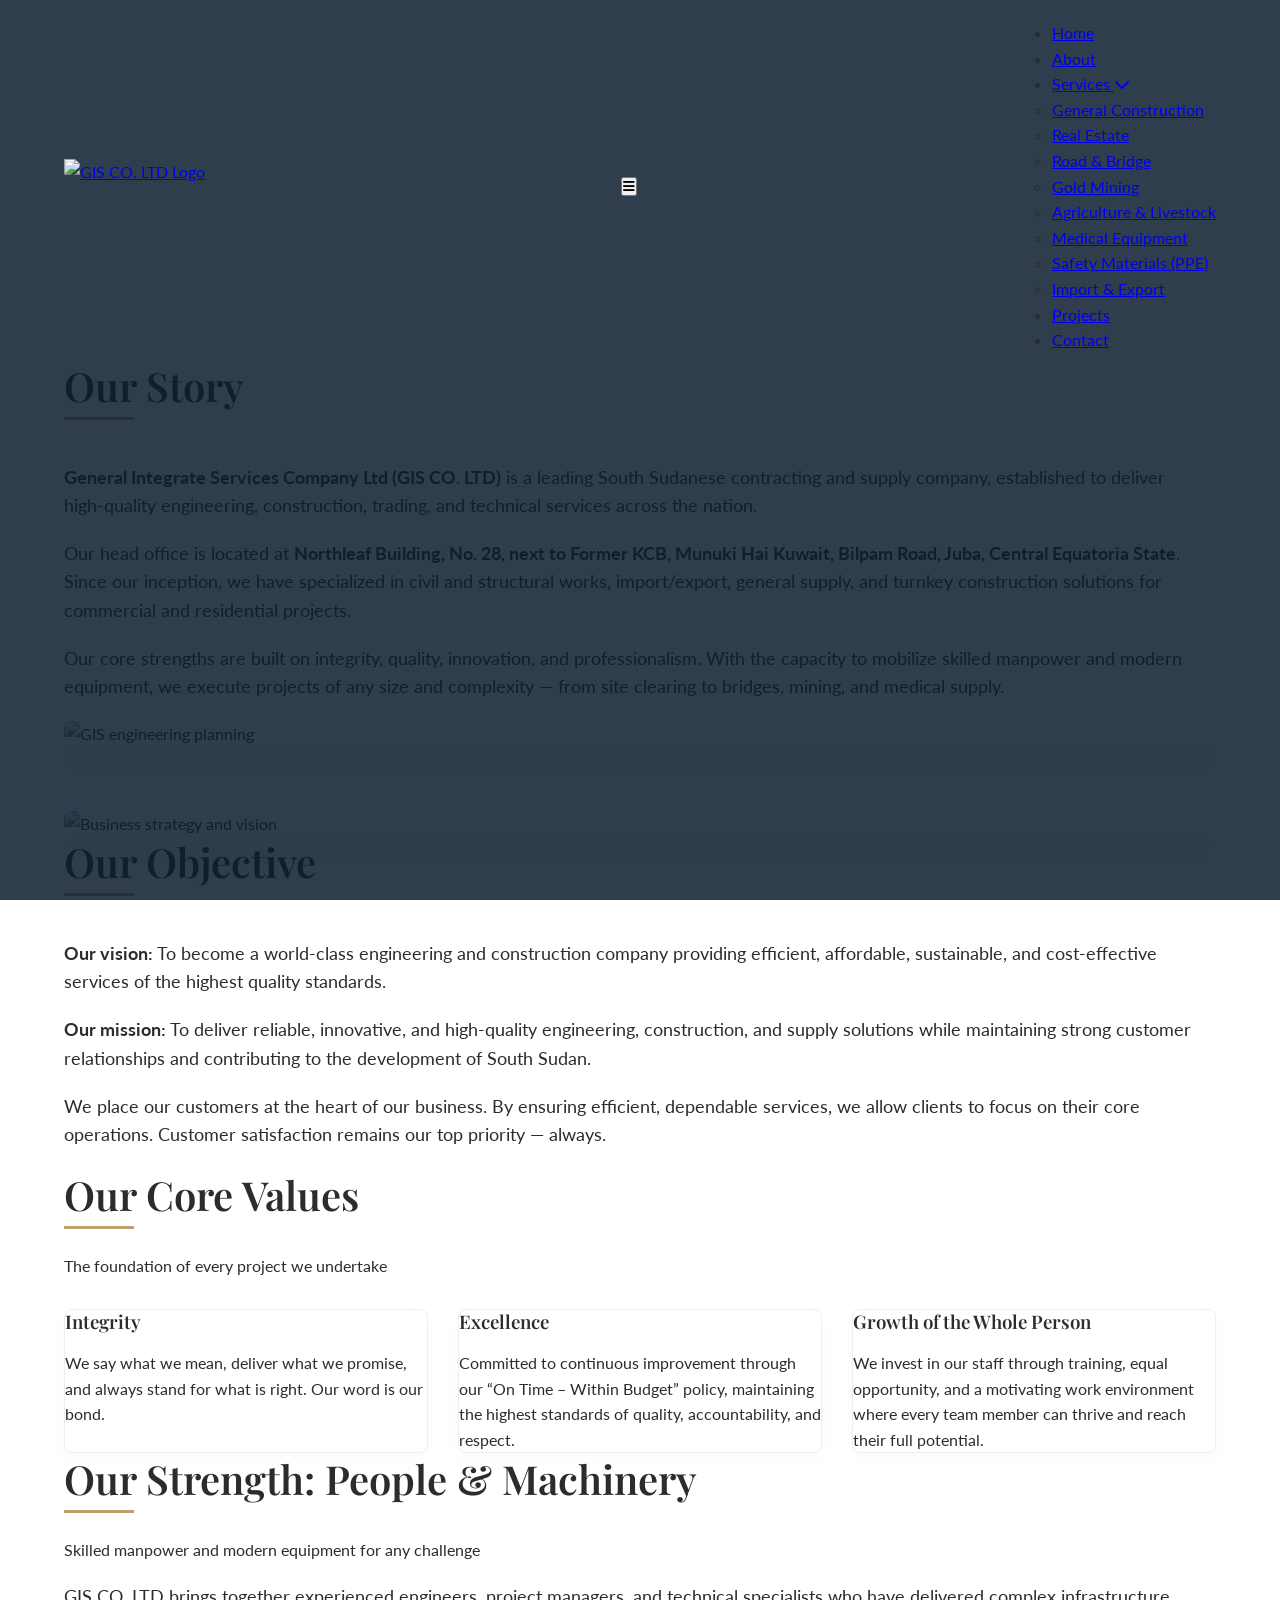
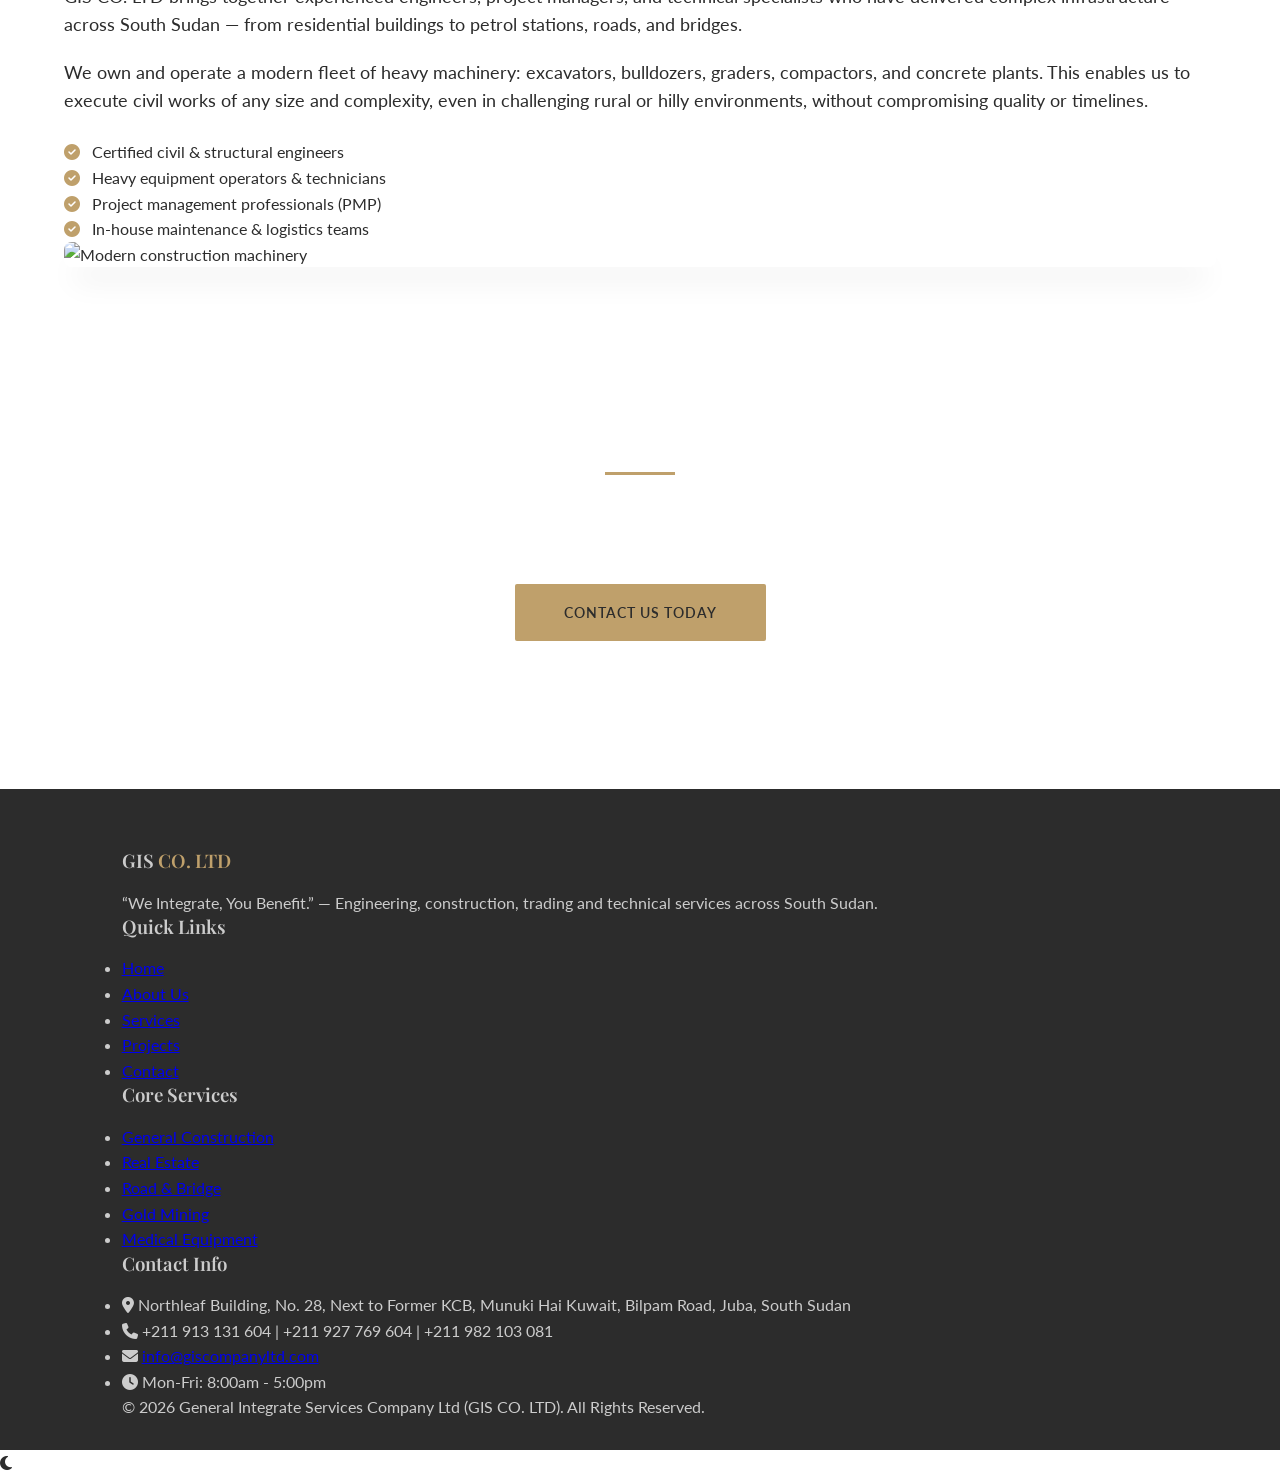
==== commit 54da2b39: "Update about.html" ====
--- a/about.html
+++ b/about.html
@@ -19,11 +19,9 @@
     <!-- Header & Navigation (GIS CO. LTD) -->
     <header>
         <div class="container nav-container">
-            <a href="index.html" class="logo">
-                <!-- text logo, no asset needed -->
-                <div class="logo">
+            <div class="logo">
   <a href="index.html">
-    <img src="images/logo.png" alt="GIS CO. LTD Logo">
+    <img src="assets/aroadlogo.jpg" alt="GIS CO. LTD Logo">
   </a>
 </div>
             </a>
@@ -146,7 +144,7 @@
                 </div>
                 <div class="about-image">
                     <!-- unsplash: heavy machinery / construction equipment -->
-                    <img src="https://images.unsplash.com/photo-1581094794325-c8119a89af2c?ixlib=rb-4.0.3&auto=format&fit=crop&w=800&q=80" alt="Modern construction machinery">
+                    <img src="assets/aroadheavy.jpg" alt="Modern construction machinery">
                 </div>
             </div>
         </div>
